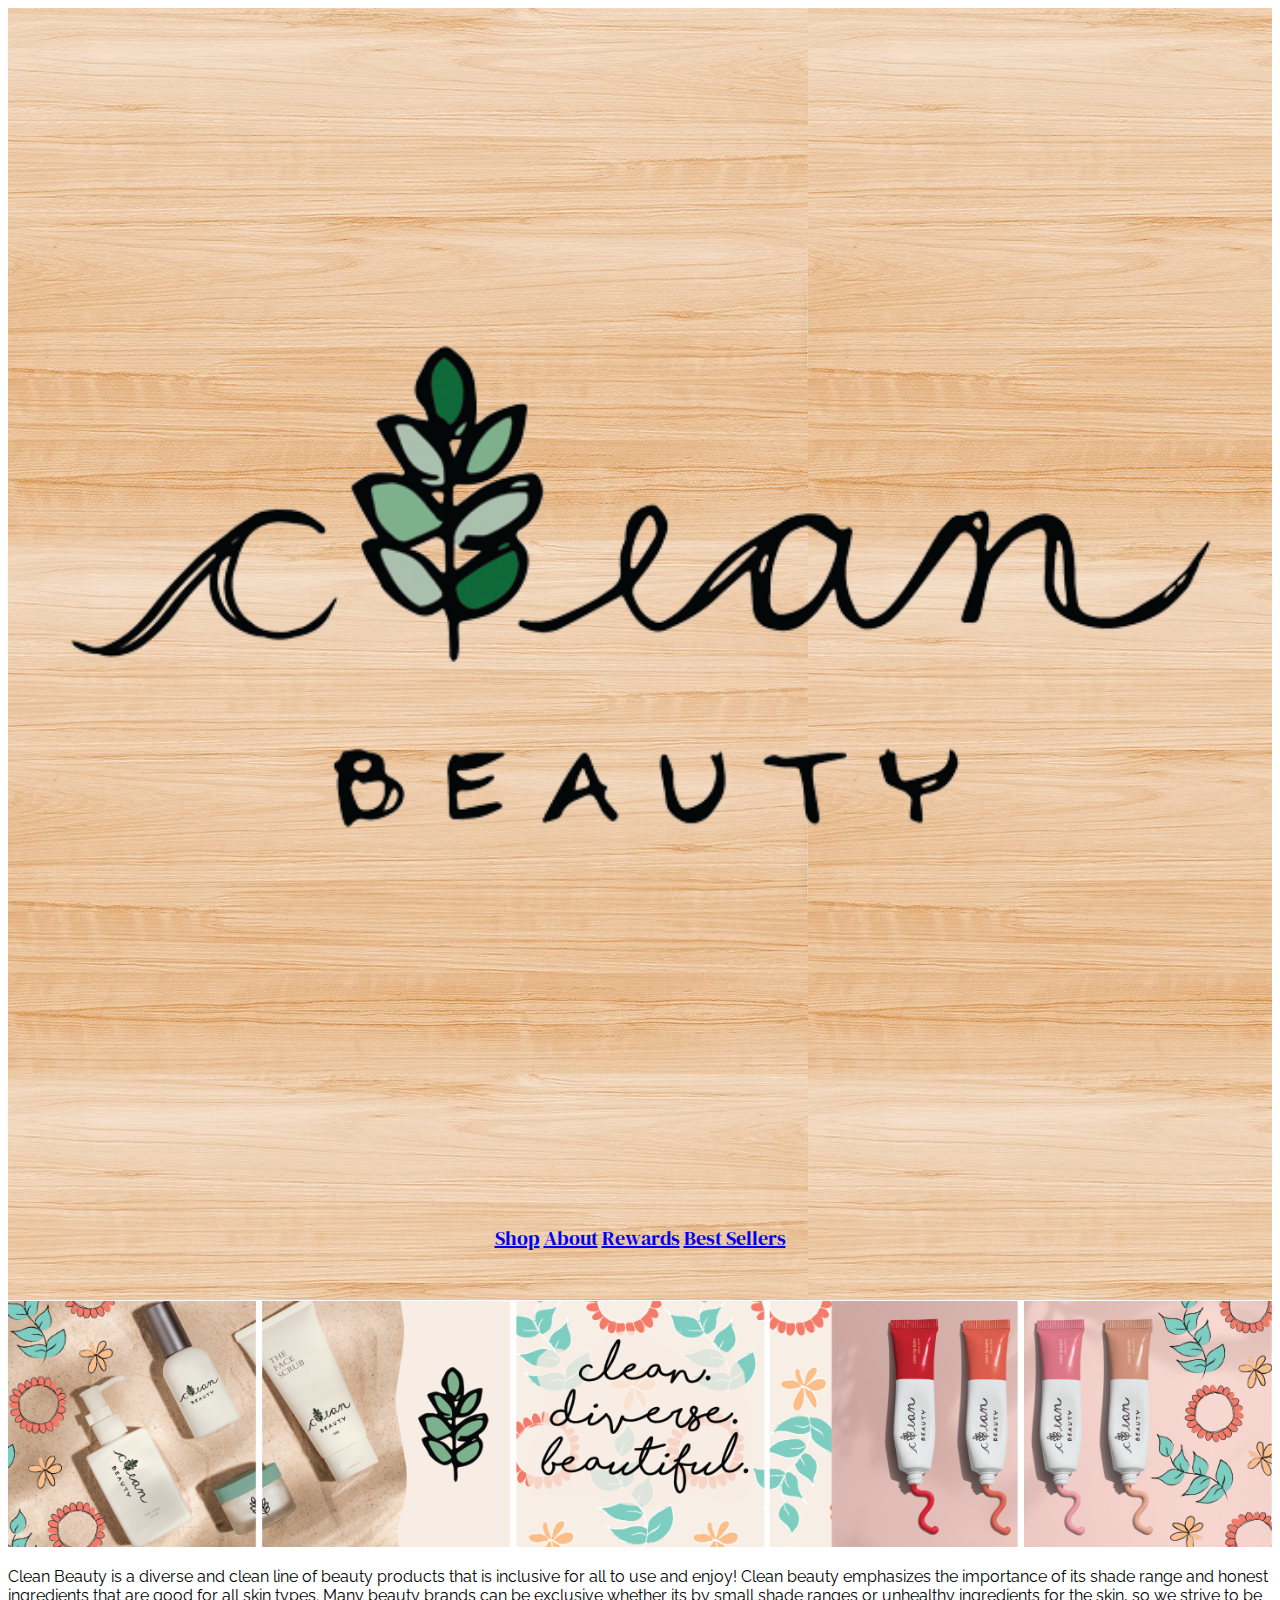
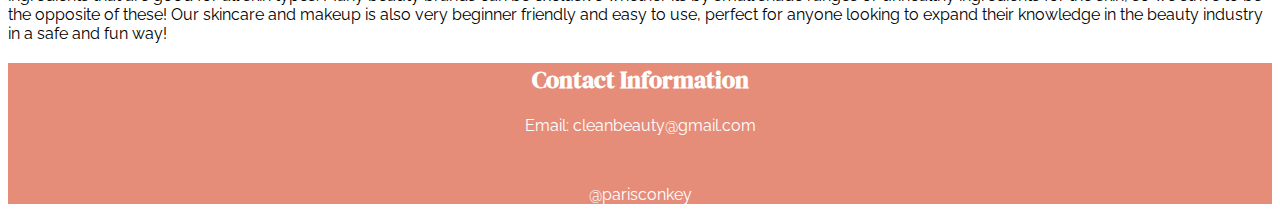
==== client-project/index.html @ 7e422f73 "client project" ====
<!DOCTYPE html>
<html lang="en">
<head>
    <meta charset="UTF-8">
    <meta name="viewport" content="width=device-width, initial-scale=1.0">
    <link rel="stylesheet" href="style.css">
    <link href="https://fonts.googleapis.com/css2?family=DM+Serif+Display&family=Roboto&display=swap" rel="stylesheet">
    <link href="https://fonts.googleapis.com/css2?family=DM+Serif+Display&family=Raleway&family=Roboto&display=swap" rel="stylesheet">
    <title>Clean Beauty</title>
</head>
<body>
    <header>
        <img class="logo" src="images/logo.svg" alt="logo" href="index.html">
        <nav>
            <a href="shop.html">Shop</a>
            <a href="about.html">About</a>
            <a href="rewards.html">Rewards</a>
            <a href="bestsellers.html">Best Sellers</a>
        </nav>
    </header>
    <body>
        <img src="images/clean beauty project.png" alt="photos">
        <section class="green box">
            <p>Clean Beauty is a diverse and clean line of beauty products that is inclusive for all to use and enjoy! Clean beauty
                emphasizes the importance of its shade range and honest ingredients that are good for all skin types. Many beauty
                brands can be exclusive whether its by small shade ranges or unhealthy ingredients for the skin, so we strive to be
                the opposite of these! Our skincare and makeup is also very beginner friendly and easy to use, perfect for anyone
                looking to expand their knowledge in the beauty industry in a safe and fun way!</p>
        </section>
    </body>
    <footer>
        <section class="center">
             <h2>Contact Information</h1>
             <p>Email: cleanbeauty@gmail.com</p>
            <div class="social">
            <a class="fb" href="https://fb.com/"> <img src="images/facebook.svg" alt="Facebook"></a>
            <a href="https://instagram.com/"> <img src="images/instagram.svg" alt="Instagram"></a>
        </div>
        <p>@parisconkey</p>
    </section>
    </footer>
</body>
</html>
---- client-project/style.css ----
header{
    background-image: url(images/wood.jpg);
}
h2{
    font-family: 'DM Serif Display', serif;
}
h1{
    font-family: 'DM Serif Display', serif;
}
p{
    font-family: 'Raleway', sans-serif;
}
header{
    font-family: 'DM Serif Display', serif;
    padding: 3rem;
    display: flex;
    flex-direction: column;
    align-items: center;
    top: 0;
    z-index: 0;
    font-size: 20px;
    text-decoration: none;
    justify-content: space-between;
}
footer{
    background-color: #E68D7A;
    color: white;
    text-align: center;
}
.center{
    text-align: center;
}
.social{
    width: 50px;
    display: block;
    display: inline-flex;
}
img{
    max-width: 100%;
}
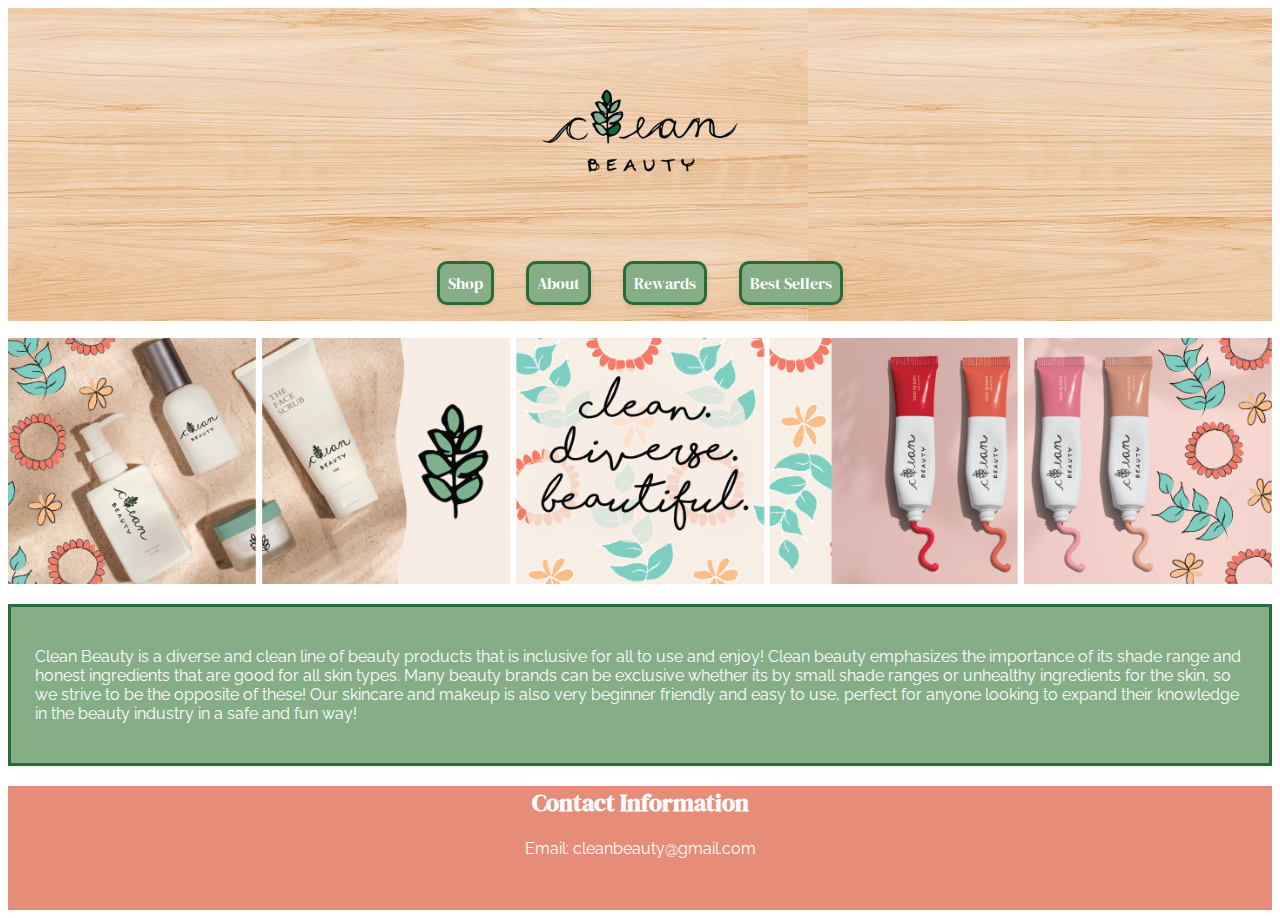
==== commit 116f6be8: "finished client" ====
--- a/client-project/index.html
+++ b/client-project/index.html
@@ -2,42 +2,52 @@
 <html lang="en">
 <head>
     <meta charset="UTF-8">
+    <link rel="apple-touch-icon" sizes="180x180" href="images/apple-touch-icon.png">
+<link rel="icon" type="image/png" sizes="32x32" href="images/favicon-32x32.png">
+<link rel="icon" type="image/png" sizes="16x16" href="images/favicon-16x16.png">
+<link rel="manifest" href="images/site.webmanifest">
+<link rel="mask-icon" href="images/safari-pinned-tab.svg" color="#5bbad5">
+<link rel="shortcut icon" href="images/favicon.ico">
+<meta name="msapplication-TileColor" content="#da532c">
+<meta name="msapplication-config" content="images/browserconfig.xml">
+<meta name="theme-color" content="#ffffff">
     <meta name="viewport" content="width=device-width, initial-scale=1.0">
     <link rel="stylesheet" href="style.css">
-    <link href="https://fonts.googleapis.com/css2?family=DM+Serif+Display&family=Roboto&display=swap" rel="stylesheet">
     <link href="https://fonts.googleapis.com/css2?family=DM+Serif+Display&family=Raleway&family=Roboto&display=swap" rel="stylesheet">
     <title>Clean Beauty</title>
 </head>
 <body>
     <header>
-        <img class="logo" src="images/logo.svg" alt="logo" href="index.html">
-        <nav>
-            <a href="shop.html">Shop</a>
-            <a href="about.html">About</a>
-            <a href="rewards.html">Rewards</a>
-            <a href="bestsellers.html">Best Sellers</a>
-        </nav>
+        <a href="index.html">
+            <img class="logo" src="images/logo.svg" alt="logo">
+        </a>
+        <div>
+            <nav>
+                <a href="shop.html">Shop</a>
+                <a href="about.html">About</a>
+                <a href="rewards.html">Rewards</a>
+                <a href="bestsellers.html">Best Sellers</a>
+            </nav>
+        </div>
     </header>
-    <body>
-        <img src="images/clean beauty project.png" alt="photos">
-        <section class="green box">
-            <p>Clean Beauty is a diverse and clean line of beauty products that is inclusive for all to use and enjoy! Clean beauty
-                emphasizes the importance of its shade range and honest ingredients that are good for all skin types. Many beauty
-                brands can be exclusive whether its by small shade ranges or unhealthy ingredients for the skin, so we strive to be
-                the opposite of these! Our skincare and makeup is also very beginner friendly and easy to use, perfect for anyone
-                looking to expand their knowledge in the beauty industry in a safe and fun way!</p>
-        </section>
-    </body>
+
+    <img src="images/cleanbeautyproject.png" alt="photos">
+    
+    <div class="greenbox">
+        <p>Clean Beauty is a diverse and clean line of beauty products that is inclusive for all to use and enjoy! Clean beauty emphasizes the importance of its shade range and honest ingredients that are good for all skin types. Many beauty brands can be exclusive whether its by small shade ranges or unhealthy ingredients for the skin, so we strive to be the opposite of these! Our skincare and makeup is also very beginner friendly and easy to use, perfect for anyone looking to expand their knowledge in the beauty industry in a safe and fun way!</p>
+    </div>
+
     <footer>
-        <section class="center">
-             <h2>Contact Information</h1>
-             <p>Email: cleanbeauty@gmail.com</p>
+            <h2>Contact Information</h2>
+            <p>Email: cleanbeauty@gmail.com</p>
             <div class="social">
-            <a class="fb" href="https://fb.com/"> <img src="images/facebook.svg" alt="Facebook"></a>
-            <a href="https://instagram.com/"> <img src="images/instagram.svg" alt="Instagram"></a>
-        </div>
-        <p>@parisconkey</p>
-    </section>
+                <a class="fb" href="https://fb.com/">
+                    <img src="images/facebook.svg" alt="Facebook">
+                </a>
+                <a class="insta" href="https://instagram.com/">
+                    <img src="images/instagram.svg" alt="Instagram">
+                </a>
+            </div>
     </footer>
 </body>
 </html>--- a/client-project/style.css
+++ b/client-project/style.css
@@ -12,15 +12,19 @@
 }
 header{
     font-family: 'DM Serif Display', serif;
-    padding: 3rem;
+    padding: 1rem;
     display: flex;
     flex-direction: column;
     align-items: center;
     top: 0;
     z-index: 0;
-    font-size: 20px;
+    font-size: 16px;
     text-decoration: none;
     justify-content: space-between;
+    position: relative;
+}
+.margin{
+    padding-bottom: 4rem;
 }
 footer{
     background-color: #E68D7A;
@@ -30,11 +34,174 @@
 .center{
     text-align: center;
 }
-.social{
-    width: 50px;
-    display: block;
+.social {
+    width: 30px;
     display: inline-flex;
 }
 img{
     max-width: 100%;
-}
+    padding-top: 1rem;
+    padding-bottom: 1rem;
+}
+nav a{
+    color: black;
+    margin: .5rem;
+    padding: .5rem;
+    font-family: 'DM Serif Display', serif;
+}
+.logo{
+    width: 40%;
+}
+.logo {
+    width: 200px;
+}
+nav {
+    display: flex;
+}
+
+nav a {
+    color: white;
+    margin: 0 1rem;
+    text-decoration: none;
+    font-family: 'DM Serif Display', serif;
+     background-color: #85ae87;
+     border: #2a6a38 solid;
+    box-shadow: 0 2px 4px rgba(0, 0, 0, 0.1);
+    border-radius: 10px;
+}
+nav a:hover {
+    text-decoration: underline; 
+    color: #2a6a38;
+    background-color: white;
+}
+.greenbox{
+    background-color: #85ae87;
+    border: #2a6a38 solid;
+    padding: 1.5rem;
+    color: white;
+}
+.shop {
+    display: flex;
+    justify-content: space-around;
+    flex-wrap: wrap;
+}
+
+.shop h2 {
+    background-color: #85ae87; 
+    border-color: #2a6a38;
+    border-style: solid;
+    color: white;
+    padding: 20px;
+    width: 350px; 
+    text-align: center; 
+    margin: 10px; 
+    font-size: 30px;
+}
+.shop h2:hover {
+    background-color:#2a6a38; 
+}
+.about h2{
+    color: #2a6a38;
+    font-size: 40px;
+}
+.about p{
+    font-size: 18px;
+}
+.about{
+    padding: 4rem;
+}
+.rewards h2{
+    background-color: #85ae87; 
+    border-color: #2a6a38;
+    border-style: solid;
+    color: white;
+    padding: 20px;
+    width: 400px; 
+    text-align: center; 
+    margin: 10px; 
+    font-size: 30px;
+}
+.rewards h2:hover {
+    background-color:#2a6a38; 
+}
+form{
+    max-width: 400px;
+    margin: 0 auto;
+    padding: 20px;
+    background-color: #f4f4f4;
+    border-radius: 10px;
+    box-shadow: 0 0 10px rgba(0, 0, 0, 0.1);
+}
+h2 {
+    font-family: 'DM Serif Display', serif;
+    text-align: center;
+}
+label {
+    display: block;
+    margin-bottom: 8px;
+    font-family: 'Raleway', sans-serif;
+}
+input {
+    width: 100%;
+    padding: 8px;
+    margin-bottom: 16px;
+    box-sizing: border-box;
+    border: 1px solid #ccc;
+    border-radius: 4px;
+}
+input[type="submit"] {
+    background-color: #85ae87;
+    color: white;
+    border: #2a6a38 solid;
+    cursor: pointer;
+    font-family: 'DM Serif Display', serif;
+}
+input[type="submit"]:hover {
+    background-color: #2a6a38;
+    color: white;
+    font-family: 'DM Serif Display', serif;
+}
+.contact {
+    margin-top: 20px;
+}
+.best{
+    padding: 1rem;
+}
+.product1:hover{
+    color: white;
+    background-color: #E68D7A;
+}
+.product2:hover{
+    color: white;
+    background-color: #E68D7A;
+}
+@media (min-width: 1000px) {
+    .about h2{
+        text-align: left;
+    }
+    .rewards h2{
+        text-align: center; 
+        background-color: #85ae87; 
+        border-color: #2a6a38;
+        border-style: solid;
+        color: white;
+        padding: 40px;
+        width: 87%;
+        margin: 30px; 
+        font-size: 30px;
+    }
+    .best{
+        flex-wrap: wrap;
+        text-align: center; 
+        padding: 1rem;
+        display: flex; 
+        justify-content: center; 
+        align-items: center; 
+    }
+
+    .best img {
+        max-width: 500px; 
+        margin: 0 20px;
+    }
+
+}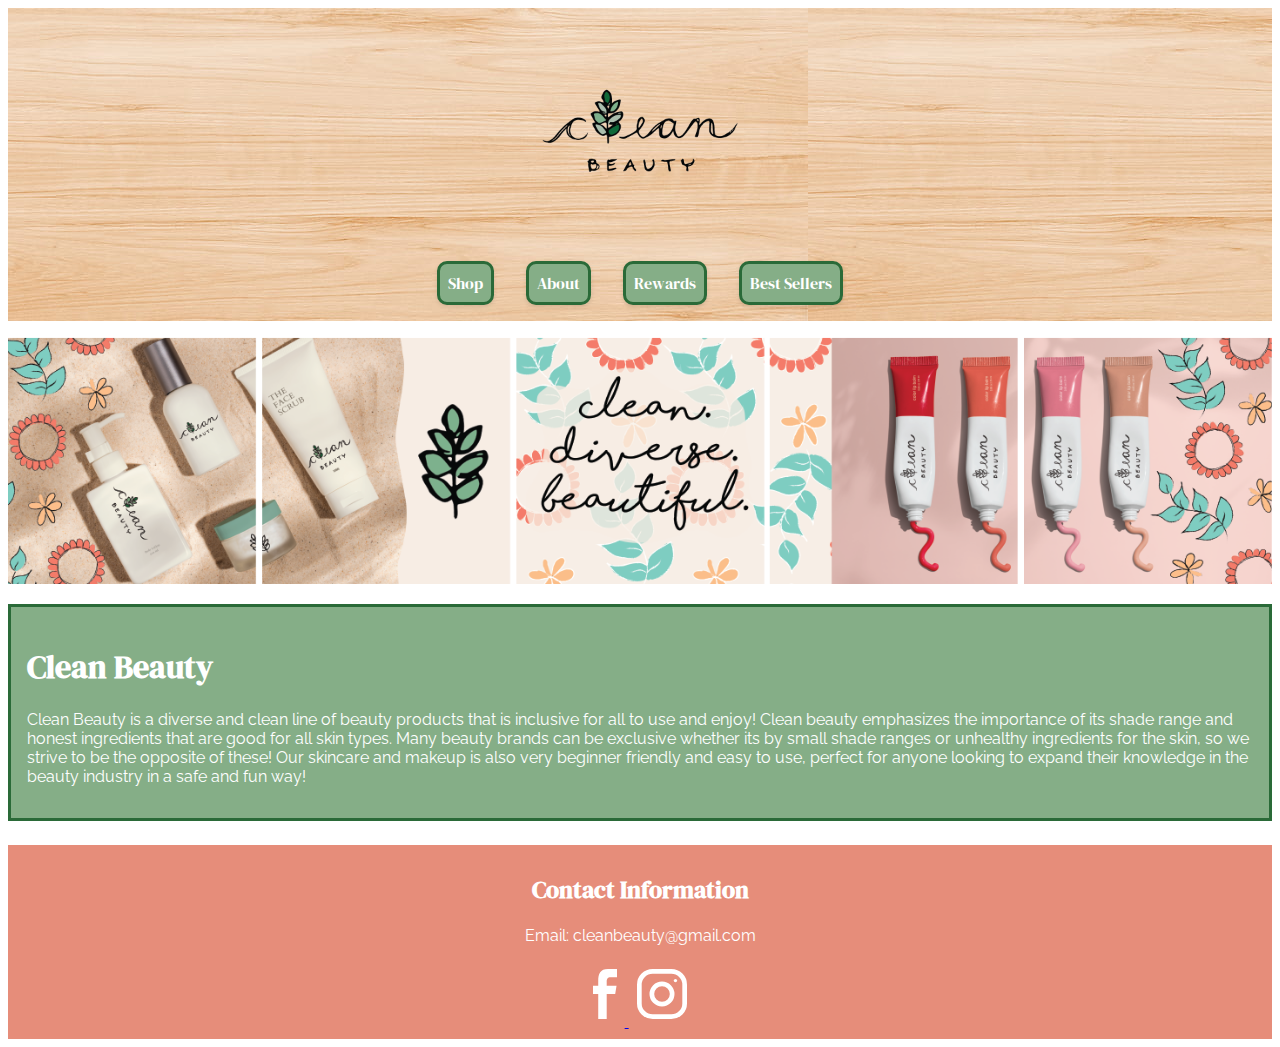
==== commit c2e90aea: "final finished client project" ====
--- a/client-project/index.html
+++ b/client-project/index.html
@@ -34,6 +34,7 @@
     <img src="images/cleanbeautyproject.png" alt="photos">
     
     <div class="greenbox">
+        <h1>Clean Beauty</h1>
         <p>Clean Beauty is a diverse and clean line of beauty products that is inclusive for all to use and enjoy! Clean beauty emphasizes the importance of its shade range and honest ingredients that are good for all skin types. Many beauty brands can be exclusive whether its by small shade ranges or unhealthy ingredients for the skin, so we strive to be the opposite of these! Our skincare and makeup is also very beginner friendly and easy to use, perfect for anyone looking to expand their knowledge in the beauty industry in a safe and fun way!</p>
     </div>
 
--- a/client-project/style.css
+++ b/client-project/style.css
@@ -30,13 +30,15 @@
     background-color: #E68D7A;
     color: white;
     text-align: center;
+    padding: .5rem;
+    margin-top: 1.5rem;
 }
 .center{
     text-align: center;
 }
-.social {
-    width: 30px;
-    display: inline-flex;
+.social img{
+    height: 30px;
+    padding: .25rem;
 }
 img{
     max-width: 100%;
@@ -77,8 +79,9 @@
 .greenbox{
     background-color: #85ae87;
     border: #2a6a38 solid;
-    padding: 1.5rem;
-    color: white;
+    padding: 1rem;
+    color: white;
+    margin-bottom: 1.5rem;
 }
 .shop {
     display: flex;
@@ -169,11 +172,11 @@
 }
 .product1:hover{
     color: white;
-    background-color: #E68D7A;
+    background-color: #85ae87
 }
 .product2:hover{
     color: white;
-    background-color: #E68D7A;
+    background-color: #85ae87;
 }
 @media (min-width: 1000px) {
     .about h2{
@@ -203,5 +206,8 @@
         max-width: 500px; 
         margin: 0 20px;
     }
-
+    .social img{
+        height: 50px;
+        padding: .5rem;
+    }
 }